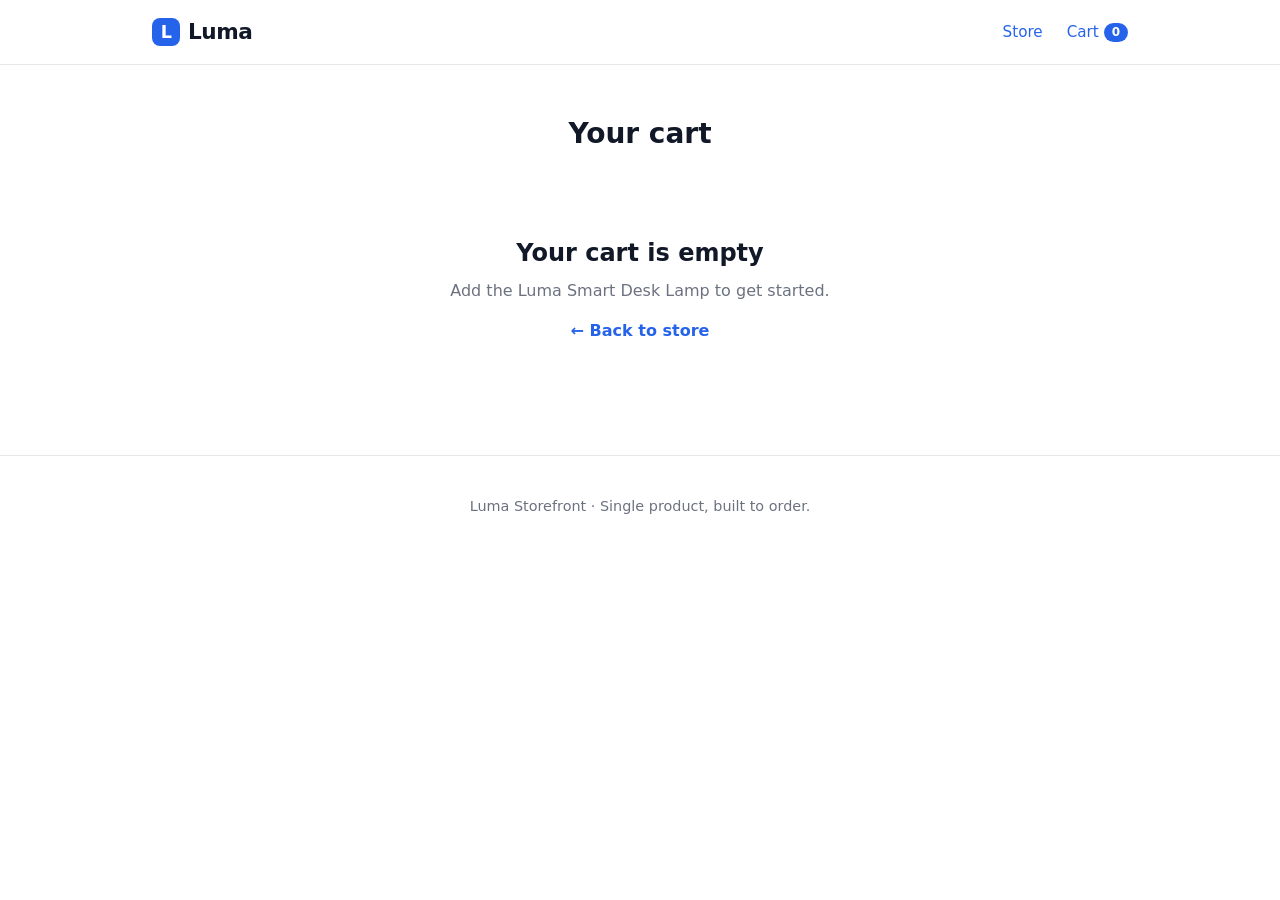
==== cart.html @ dd1f47f9 "Initial storefront: landing, cart, checkout, order API" ====
<!DOCTYPE html>
<html lang="en">
<head>
<meta charset="UTF-8">
<meta name="viewport" content="width=device-width, initial-scale=1.0">
<title>Your Cart | Luma</title>
<link rel="stylesheet" href="css/style.css">
</head>
<body>
<header>
  <div class="container inner">
    <div class="logo"><div class="mark">L</div><div>Luma</div></div>
    <nav class="nav">
      <a href="index.html">Store</a>
      <a href="cart.html" class="nav-link" style="color:var(--brand)">Cart <span class="cart-badge" id="badge">0</span></a>
    </nav>
  </div>
</header>

<section class="section">
  <div class="container">
    <h2>Your cart</h2>
    <div id="cart-container">
      <div class="empty-state" id="empty-state">
        <h3>Your cart is empty</h3>
        <p>Add the Luma Smart Desk Lamp to get started.</p>
        <p style="margin-top:1rem;"><a href="index.html" style="color:var(--brand);font-weight:700;">&larr; Back to store</a></p>
      </div>
      <div id="cart-items" class="hidden"></div>
      <div class="cart-footer hidden" id="cart-footer">
        <div class="total">Total: <span id="cart-total">$0.00</span></div>
        <a href="checkout.html" id="checkout-btn" class="btn-primary" style="text-decoration:none;">Proceed to checkout</a>
      </div>
    </div>
  </div>
</section>

<footer>
  <div class="container">Luma Storefront &middot; Single product, built to order.</div>
</footer>

<script src="js/store.js"></script>
<script>
const { getCart, getCartTotal, dollars, setQty, remove, load, subscribe, itemLineTotal } = STORE;

const container = document.getElementById('cart-items');
const empty = document.getElementById('empty-state');
const footer = document.getElementById('cart-footer');
const totalEl = document.getElementById('cart-total');
const badgeEl = document.getElementById('badge');

const render = () => {
  const cart = getCart();
  badgeEl.textContent = STORE.getCartCount();
  if (!cart.length) {
    empty.classList.remove('hidden');
    footer.classList.add('hidden');
    container.innerHTML = '';
    return;
  }
  empty.classList.add('hidden');
  footer.classList.remove('hidden');
  container.innerHTML = cart.map((item, i) => {
    const line = itemLineTotal(item);
    const addonNames = item.addOnIds.map(id => {
      const a = STORE.addOns.find(x => x.id === id);
      return a ? a.name : id;
    }).join(', ');
    return `
      <div class="cart-item">
        <div class="img-placeholder" style="width:80px;height:80px;">
          <svg width="40" height="40" viewBox="0 0 100 100" fill="none">
            <rect x="44" y="78" width="12" height="16" fill="#9ca3af"/>
            <path d="M30 62 Q50 20 70 62" stroke="#9ca3af" stroke-width="6" fill="none" stroke-linecap="round"/>
            <circle cx="50" cy="62" r="14" fill="#fbbf24" opacity="0.9"/>
          </svg>
        </div>
        <div class="info">
          <h4>${STORE.product.name}</h4>
          <div style="color:var(--brand);font-weight:800;">${dollars(STORE.product.price)} each</div>
          ${addonNames ? `<div class="addons">+ ${addonNames}</div>` : ''}
        </div>
        <div class="qty">
          <button type="button" data-i="${i}" data-delta="-1">&minus;</button>
          <span>${item.qty}</span>
          <button type="button" data-i="${i}" data-delta="1">&plus;</button>
        </div>
        <button type="button" class="remove" data-i="${i}">Remove</button>
        <div style="font-weight:700;margin-left:auto;">${dollars(line)}</div>
      </div>
    `;
  }).join('');

  totalEl.textContent = dollars(getCartTotal());
  document.querySelectorAll('[data-delta]').forEach(btn => {
    btn.addEventListener('click', () => {
      const i = parseInt(btn.getAttribute('data-i'), 10);
      const delta = parseInt(btn.getAttribute('data-delta'), 10);
      const cart = getCart();
      setQty(i, Math.max(1, cart[i].qty + delta));
    });
  });
  document.querySelectorAll('.remove').forEach(btn => {
    btn.addEventListener('click', () => {
      const i = parseInt(btn.getAttribute('data-i'), 10);
      remove(i);
    });
  });
};

load();
render();
subscribe(render);
</script>
</body>
</html>
---- css/style.css ----
* { box-sizing: border-box; margin: 0; padding: 0; }
:root {
  --brand: #2563eb;
  --brand-dark: #1d4ed8;
  --ink: #111827;
  --muted: #6b7280;
  --line: #e5e7eb;
  --bg: #ffffff;
  --panel: #f9fafb;
  --success: #15803d;
  --danger: #dc2626;
  --radius: 12px;
  --shadow: 0 10px 30px -10px rgba(0,0,0,0.1);
}
html { scroll-behavior: smooth; }
body { font-family: ui-sans-serif, system-ui, -apple-system, BlinkMacSystemFont, "Segoe UI", Roboto, sans-serif; color: var(--ink); background: var(--bg); line-height: 1.5; }
a { color: var(--brand); text-decoration: none; }
button { cursor: pointer; font: inherit; }
.img-placeholder {
  width: 100%; aspect-ratio: 1 / 1; background: var(--panel);
  border-radius: var(--radius); border: 1px solid var(--line);
  display: grid; place-items: center; color: var(--muted); font-size: 1.1rem;
}
.container { max-width: 1024px; margin: 0 auto; padding: 0 1.5rem; }
header { position: sticky; top: 0; background: rgba(255,255,255,0.8); backdrop-filter: blur(6px); border-bottom: 1px solid var(--line); z-index: 50; }
header .inner { display: flex; align-items: center; justify-content: space-between; height: 64px; }
.logo { font-weight: 800; font-size: 1.35rem; letter-spacing: -0.5px; display: flex; align-items: center; gap: 0.5rem; }
.logo .mark { width: 28px; height: 28px; border-radius: 8px; background: var(--brand); display: grid; place-items: center; color: #fff; font-weight: 900; font-size: 1.1rem; }
.nav { display: flex; align-items: center; gap: 1.5rem; font-size: 0.95rem; }
.nav a:hover { color: var(--brand-dark); }
.cart-badge { background: var(--brand); color: #fff; font-size: 0.75rem; padding: 0.15rem 0.5rem; border-radius: 999px; font-weight: 700; }
.hero { padding: 4rem 0 3rem; text-align: center; }
.hero h1 { font-size: 2.75rem; line-height: 1.1; letter-spacing: -1px; margin-bottom: 1rem; }
.hero p { color: var(--muted); font-size: 1.15rem; max-width: 640px; margin: 0 auto 1.75rem; }
.btn-primary { background: var(--brand); color: #fff; border: none; padding: 0.9rem 1.75rem; border-radius: var(--radius); font-weight: 700; font-size: 1rem; box-shadow: var(--shadow); }
.btn-primary:hover { background: var(--brand-dark); }
.btn-primary:disabled { opacity: 0.6; cursor: not-allowed; }
.grid { display: grid; gap: 1.5rem; }
@media (min-width: 768px) { .grid-cols-2 { grid-template-columns: 1fr 1fr; } }
.card { border: 1px solid var(--line); border-radius: var(--radius); padding: 1.5rem; background: var(--bg); }
.card h3 { font-size: 1.25rem; margin-bottom: 0.5rem; }
.price { font-size: 1.5rem; font-weight: 800; color: var(--ink); }
.price small { font-weight: 500; font-size: 0.85rem; color: var(--muted); }
.features { margin-top: 1rem; }
.features li { display: flex; align-items: flex-start; gap: 0.6rem; margin-bottom: 0.5rem; font-size: 0.95rem; color: #374151; }
.features li::before { content: "\2713"; color: var(--success); font-weight: 800; flex-shrink: 0; }
.addon { border: 1px solid var(--line); border-radius: var(--radius); padding: 1rem; display: flex; align-items: center; justify-content: space-between; gap: 1rem; }
.addon input { width: 18px; height: 18px; accent-color: var(--brand); }
.addon .info h4 { font-size: 1rem; margin-bottom: 0.2rem; }
.addon .info p { font-size: 0.85rem; color: var(--muted); margin-bottom: 0.2rem; }
.section { padding: 3rem 0; }
.section h2 { font-size: 1.75rem; margin-bottom: 1rem; text-align: center; }
.section p.sub { text-align: center; color: var(--muted); margin-bottom: 2.5rem; }
footer { border-top: 1px solid var(--line); padding: 2.5rem 0; color: var(--muted); font-size: 0.9rem; text-align: center; }

/* cart */
.empty-state { text-align: center; padding: 4rem 0; color: var(--muted); }
.empty-state h3 { font-size: 1.5rem; margin-bottom: 0.5rem; color: var(--ink); }
.cart-item { border: 1px solid var(--line); border-radius: var(--radius); padding: 1rem; display: flex; align-items: center; gap: 1rem; margin-bottom: 1rem; }
.cart-item img { width: 80px; height: 80px; object-fit: cover; border-radius: 8px; background: var(--panel); }
.cart-item .info { flex: 1; }
.cart-item .info h4 { margin-bottom: 0.2rem; }
.cart-item .addons { font-size: 0.85rem; color: var(--muted); margin-top: 0.25rem; }
.qty { display: flex; align-items: center; gap: 0.5rem; border: 1px solid var(--line); border-radius: 8px; padding: 0.25rem; background: var(--panel); }
.qty button { width: 28px; height: 28px; border: none; background: #fff; border-radius: 6px; font-weight: 800; display: grid; place-items: center; }
.qty span { min-width: 20px; text-align: center; font-weight: 700; }
.remove { background: none; border: none; color: var(--danger); font-weight: 700; padding: 0.25rem; }
.cart-footer { border-top: 1px solid var(--line); padding-top: 1.5rem; margin-top: 1rem; display: flex; justify-content: space-between; align-items: center; }
.total { font-size: 1.5rem; font-weight: 800; }

/* checkout */
.row { display: grid; gap: 1rem; }
@media (min-width: 768px) { .row-2 { grid-template-columns: 1fr 1fr; } }
label { display: block; font-size: 0.9rem; font-weight: 700; margin-bottom: 0.35rem; color: var(--ink); }
input, select { width: 100%; padding: 0.65rem 0.9rem; border: 1px solid var(--line); border-radius: 8px; font: inherit; background: #fff; }
input:focus { outline: 2px solid var(--brand); border-color: transparent; }
.field-error { color: var(--danger); font-size: 0.85rem; margin-top: 0.3rem; display: none; }
.order-summary { border: 1px solid var(--line); border-radius: var(--radius); padding: 1.5rem; background: var(--panel); }
.confirmation { text-align: center; padding: 4rem 0; }
.confirmation .check { width: 64px; height: 64px; border-radius: 50%; background: #d1fae5; color: var(--success); display: grid; place-items: center; font-size: 2rem; margin: 0 auto 1.5rem; }
.confirmation h2 { font-size: 1.75rem; margin-bottom: 0.5rem; }
.order-id { font-weight: 800; letter-spacing: 0.05em; background: var(--panel); padding: 0.5rem 1rem; border-radius: 8px; display: inline-block; margin-top: 1rem; }
.hidden { display: none !important; }
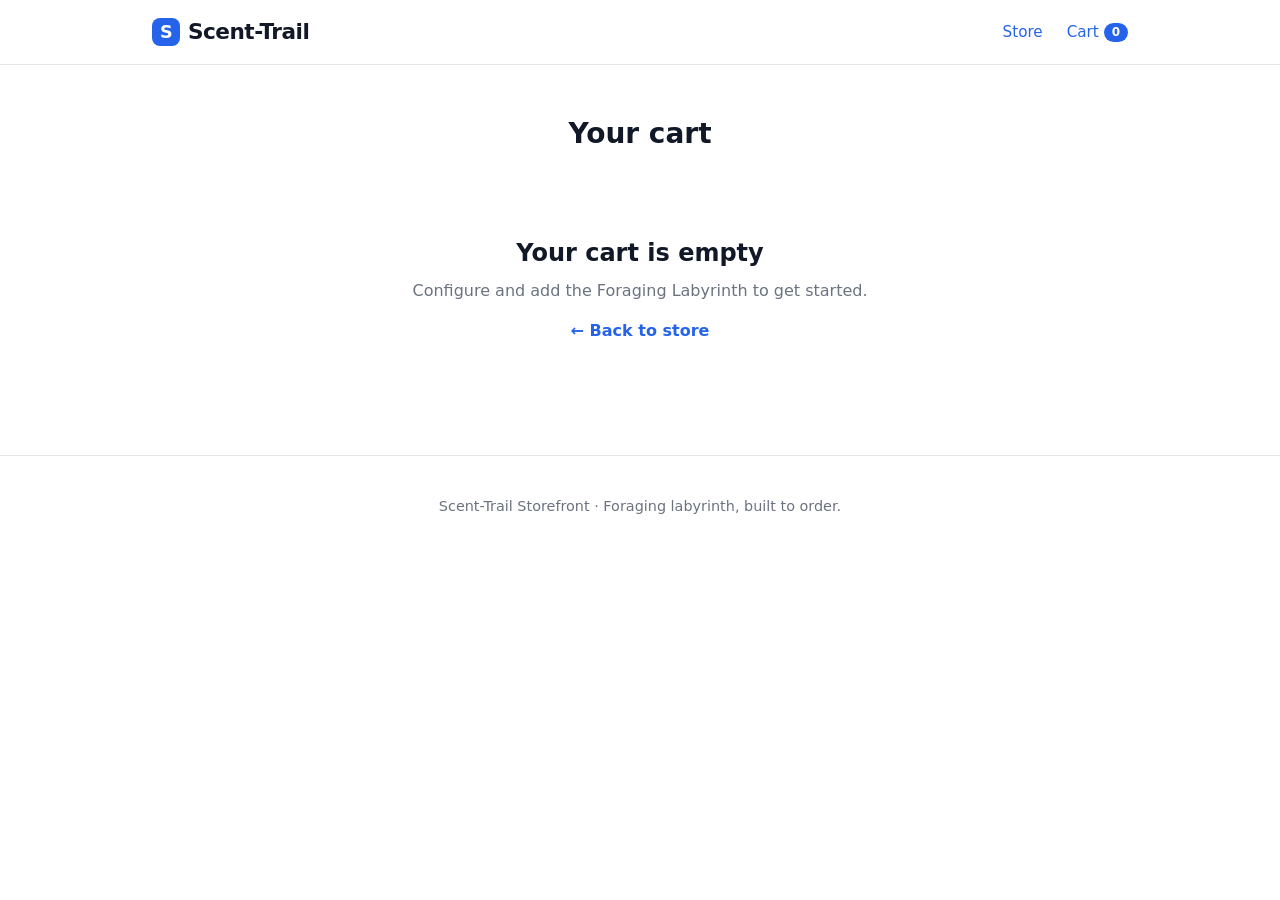
==== commit d71ff00b: "Replace placeholder with Scent-Trail Foraging Labyrinth configurator" ====
--- a/cart.html
+++ b/cart.html
@@ -3,13 +3,13 @@
 <head>
 <meta charset="UTF-8">
 <meta name="viewport" content="width=device-width, initial-scale=1.0">
-<title>Your Cart | Luma</title>
+<title>Your Cart | Scent-Trail</title>
 <link rel="stylesheet" href="css/style.css">
 </head>
 <body>
 <header>
   <div class="container inner">
-    <div class="logo"><div class="mark">L</div><div>Luma</div></div>
+    <div class="logo"><div class="mark">S</div><div>Scent-Trail</div></div>
     <nav class="nav">
       <a href="index.html">Store</a>
       <a href="cart.html" class="nav-link" style="color:var(--brand)">Cart <span class="cart-badge" id="badge">0</span></a>
@@ -23,7 +23,7 @@
     <div id="cart-container">
       <div class="empty-state" id="empty-state">
         <h3>Your cart is empty</h3>
-        <p>Add the Luma Smart Desk Lamp to get started.</p>
+        <p>Configure and add the Foraging Labyrinth to get started.</p>
         <p style="margin-top:1rem;"><a href="index.html" style="color:var(--brand);font-weight:700;">&larr; Back to store</a></p>
       </div>
       <div id="cart-items" class="hidden"></div>
@@ -36,12 +36,12 @@
 </section>
 
 <footer>
-  <div class="container">Luma Storefront &middot; Single product, built to order.</div>
+  <div class="container">Scent-Trail Storefront &middot; Foraging labyrinth, built to order.</div>
 </footer>
 
 <script src="js/store.js"></script>
 <script>
-const { getCart, getCartTotal, dollars, setQty, remove, load, subscribe, itemLineTotal } = STORE;
+const { getCart, getCartTotal, dollars, setQty, remove, load, subscribe, variantLabel } = STORE;
 
 const container = document.getElementById('cart-items');
 const empty = document.getElementById('empty-state');
@@ -61,24 +61,20 @@
   empty.classList.add('hidden');
   footer.classList.remove('hidden');
   container.innerHTML = cart.map((item, i) => {
-    const line = itemLineTotal(item);
-    const addonNames = item.addOnIds.map(id => {
-      const a = STORE.addOns.find(x => x.id === id);
-      return a ? a.name : id;
-    }).join(', ');
+    const line = STORE.itemLineTotal(item);
     return `
       <div class="cart-item">
         <div class="img-placeholder" style="width:80px;height:80px;">
           <svg width="40" height="40" viewBox="0 0 100 100" fill="none">
-            <rect x="44" y="78" width="12" height="16" fill="#9ca3af"/>
-            <path d="M30 62 Q50 20 70 62" stroke="#9ca3af" stroke-width="6" fill="none" stroke-linecap="round"/>
-            <circle cx="50" cy="62" r="14" fill="#fbbf24" opacity="0.9"/>
+            <rect x="20" y="20" width="60" height="60" rx="8" fill="#f3f4f6" stroke="#e5e7eb" stroke-width="2"/>
+            <circle cx="35" cy="35" r="6" fill="#fbbf24" opacity="0.9"/>
+            <circle cx="65" cy="65" r="6" fill="#fbbf24" opacity="0.9"/>
           </svg>
         </div>
         <div class="info">
           <h4>${STORE.product.name}</h4>
-          <div style="color:var(--brand);font-weight:800;">${dollars(STORE.product.price)} each</div>
-          ${addonNames ? `<div class="addons">+ ${addonNames}</div>` : ''}
+          <div class="addons" style="color:var(--brand);font-weight:700;">${variantLabel(item)}</div>
+          <div style="color:var(--muted);font-size:0.85rem;">Qty ${item.qty}</div>
         </div>
         <div class="qty">
           <button type="button" data-i="${i}" data-delta="-1">&minus;</button>
--- a/css/style.css
+++ b/css/style.css
@@ -53,6 +53,22 @@
 .section p.sub { text-align: center; color: var(--muted); margin-bottom: 2.5rem; }
 footer { border-top: 1px solid var(--line); padding: 2.5rem 0; color: var(--muted); font-size: 0.9rem; text-align: center; }
 
+/* configurator */
+.configurator { margin-top: 1rem; }
+.config-group { margin-bottom: 1.5rem; }
+.config-group h3 { font-size: 1.1rem; margin-bottom: 0.75rem; color: var(--ink); }
+.variant-grid { display: grid; gap: 0.75rem; }
+@media (min-width: 640px) { .variant-grid { grid-template-columns: repeat(auto-fit, minmax(200px, 1fr)); } }
+.variant-card {
+  border: 1px solid var(--line); border-radius: var(--radius); padding: 1rem 1.1rem;
+  background: #fff; cursor: pointer; transition: border-color 0.2s, box-shadow 0.2s;
+  display: flex; flex-direction: column; gap: 0.5rem;
+}
+.variant-card:hover { border-color: var(--brand); }
+.variant-card.variant-active { border-color: var(--brand); box-shadow: 0 0 0 3px rgba(37,99,235,0.12); background: #f8fafc; }
+.variant-name { font-weight: 800; color: var(--ink); }
+.variant-desc { font-size: 0.85rem; color: var(--muted); }
+
 /* cart */
 .empty-state { text-align: center; padding: 4rem 0; color: var(--muted); }
 .empty-state h3 { font-size: 1.5rem; margin-bottom: 0.5rem; color: var(--ink); }
